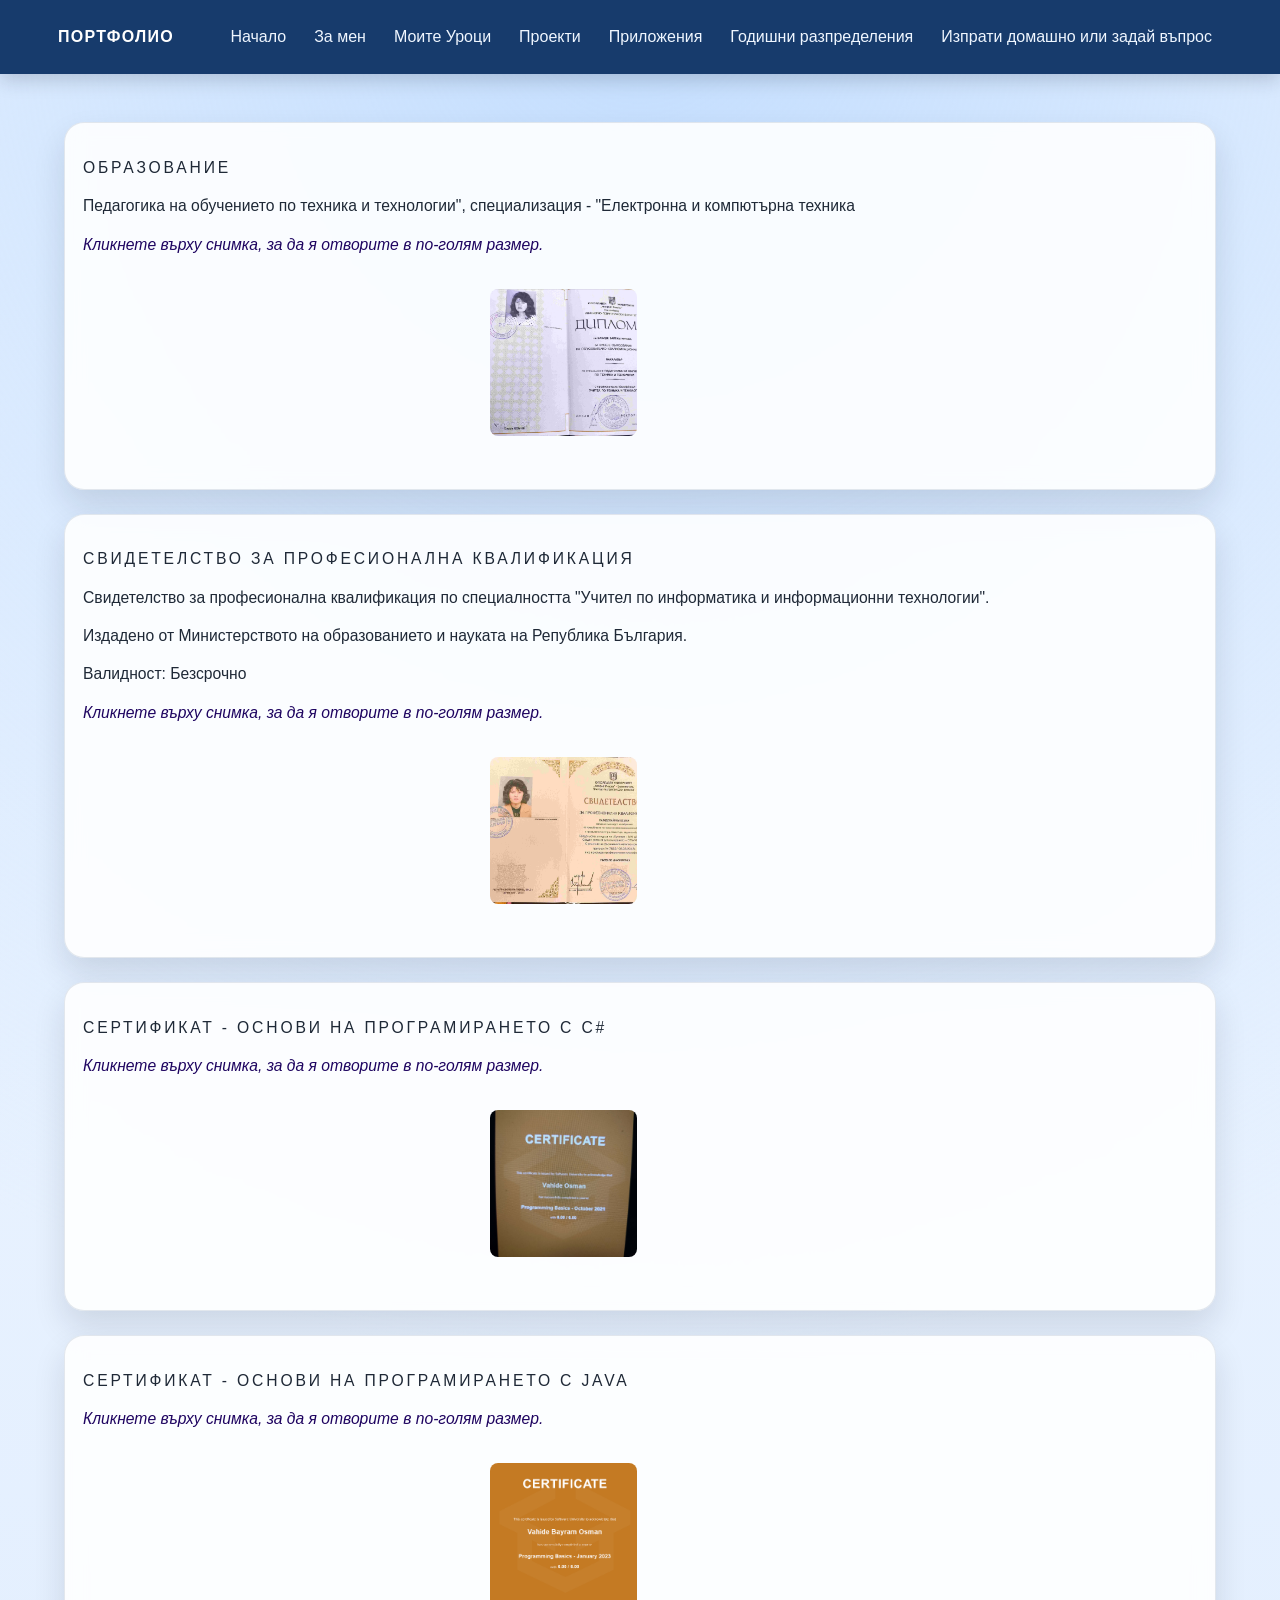
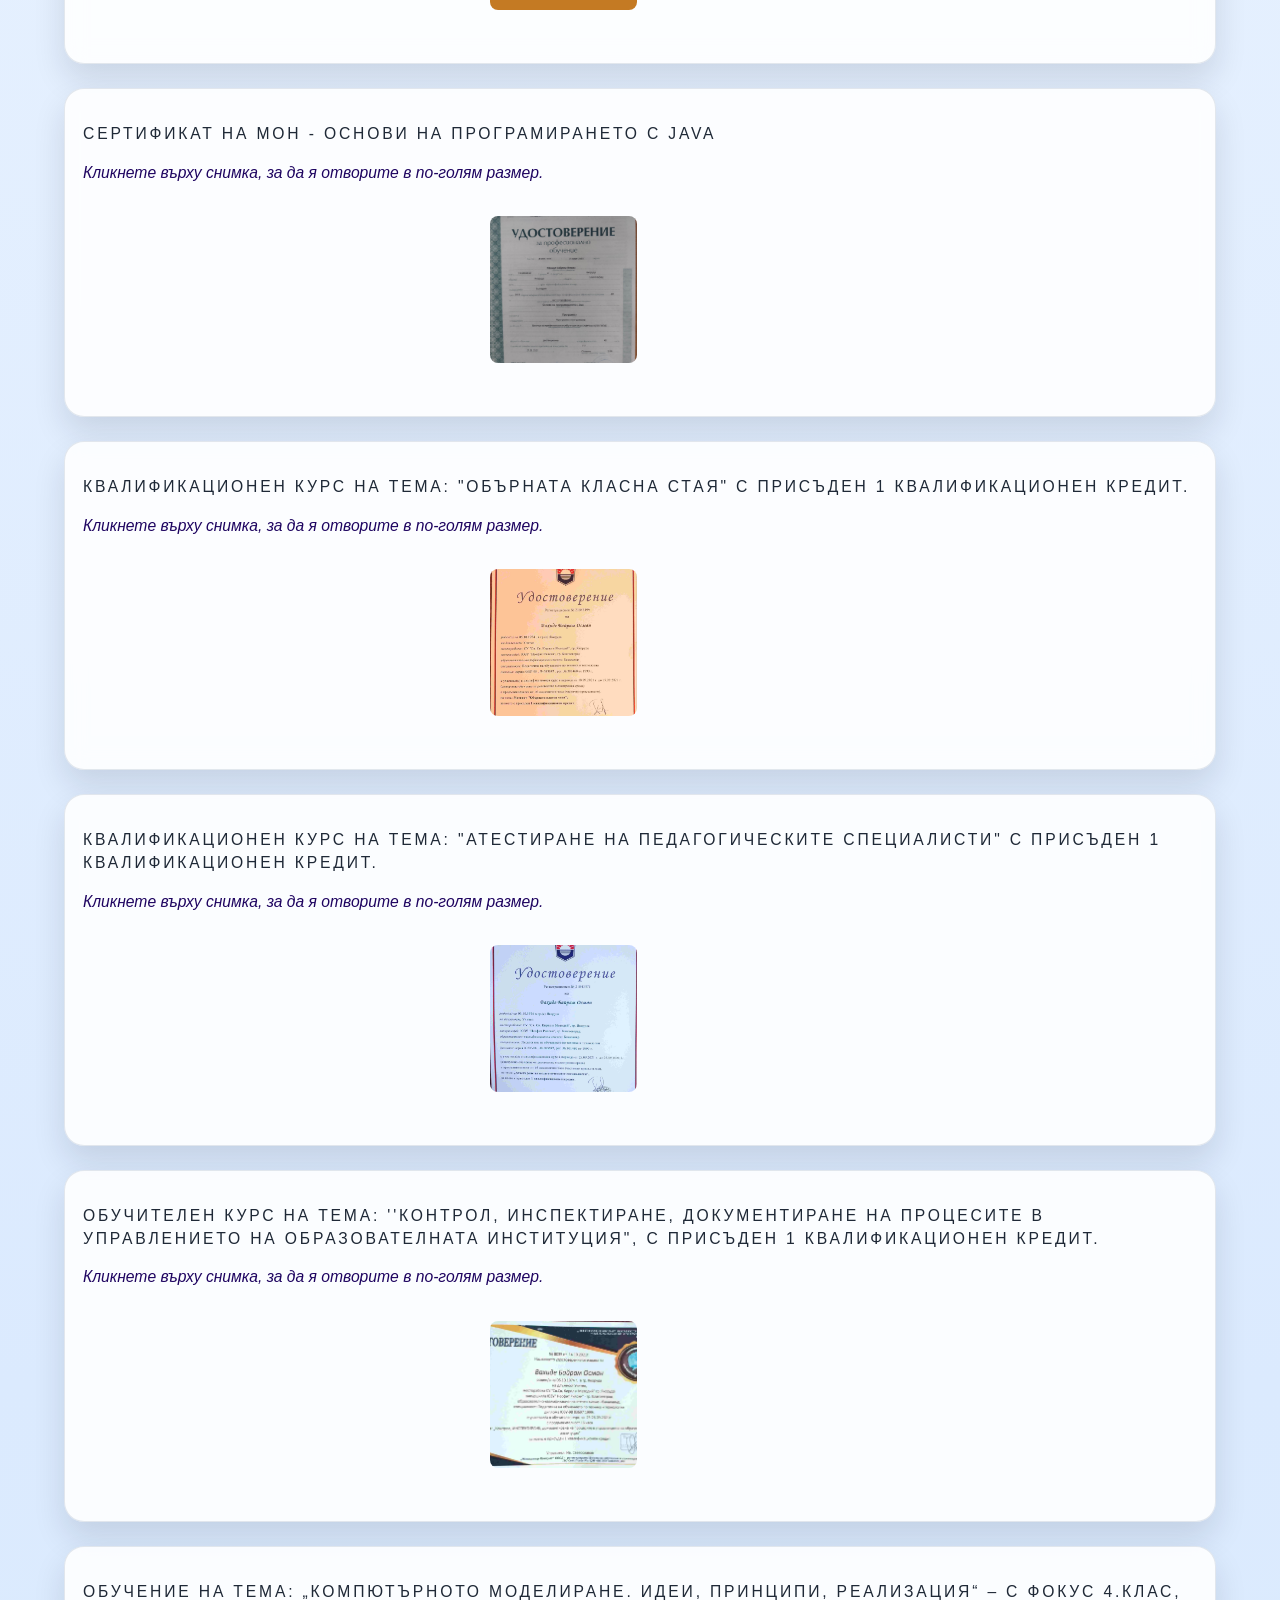
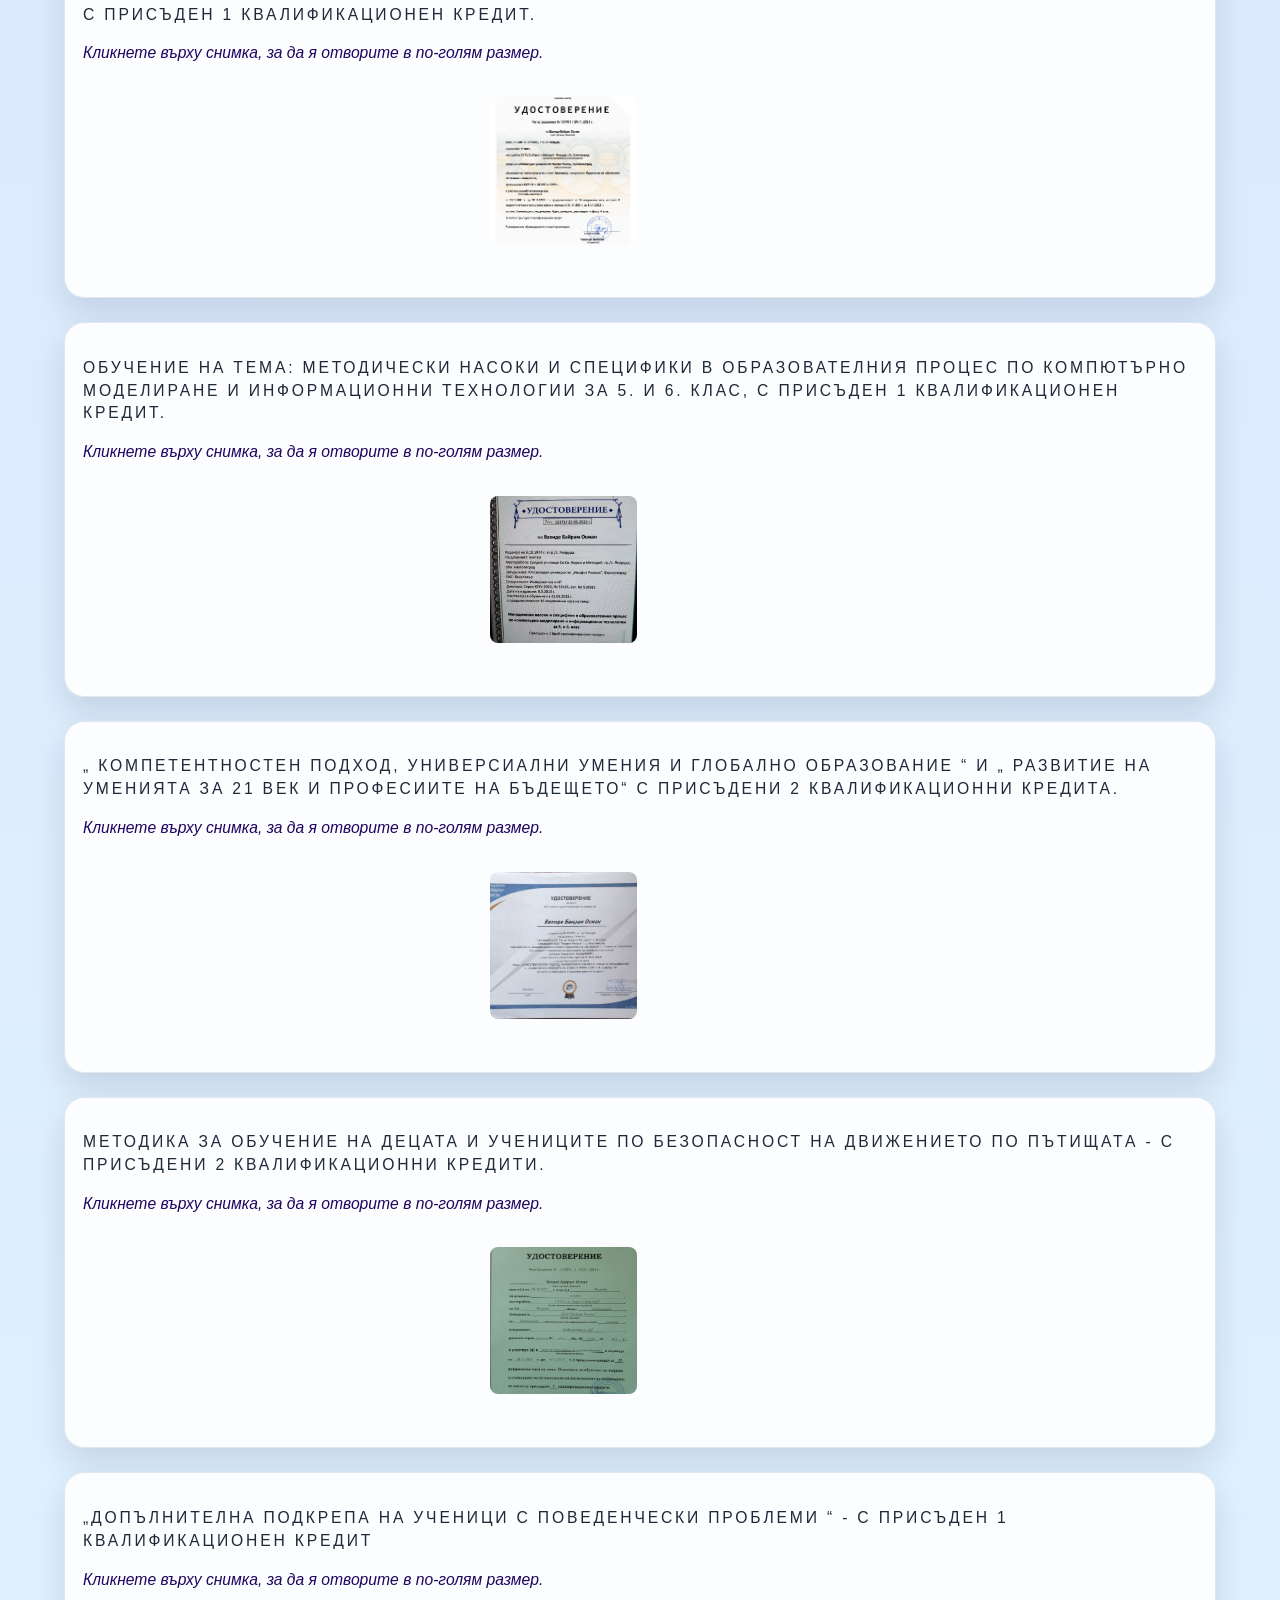
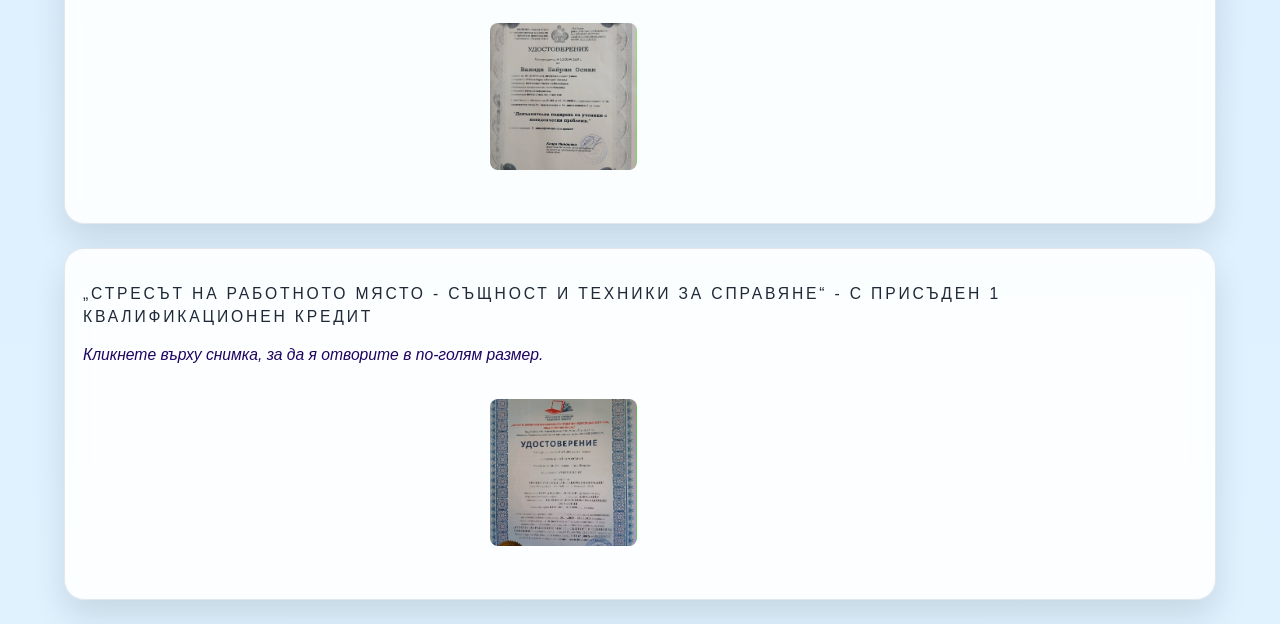
==== about.html @ 43880a48 "Commit all files" ====
<!DOCTYPE html>
<html lang="bg">
  <head>
    <meta charset="UTF-8" />
    <meta name="viewport" content="width=device-width, initial-scale=1.0" />
    <title>За мен</title>
    <link rel="stylesheet" href="styles.css" />
  </head>
  <body>
    <nav class="navbar">
      <div class="navbar-inner">
        <p class="brand">Портфолио</p>
        <ul class="nav-links">
          <li><a class="nav-link" href="index.html">Начало</a></li>
          <li><a class="nav-link" href="about.html">За мен</a></li>
          <li><a class="nav-link" href="lessons.html">Моите Уроци</a></li>
          <li><a class="nav-link" href="projects.html">Проекти</a></li>
          <li><a class="nav-link" href="apps.html">Приложения</a></li>
          <li><a class="nav-link" href="schedule.html">Годишни разпределения</a></li>
          <li><a class="nav-link" href="homework.html">Изпрати домашно или задай въпрос</a></li>
        </ul>
      </div>
    </nav>

    <main class="page-shell">

      <section class="card certificate-section">
        <div class="section-heading">
          <p class="eyebrow">Образование</p>
          <p>Педагогика на обучението по техника и технологии",
специализация - "Електронна и компютърна техника</p>
          <p style="margin-top: 1rem; color:rgb(30, 4, 96);font-style: italic;">Кликнете върху снимка, за да я отворите в по-голям размер.</p>
        </div>
        <div class="certificate-grid" style="max-width: 300px; margin: 2rem auto;">
          <button class="gallery-card" type="button" data-full="photos/diplomata1.jpg" aria-label="Отвори сертификат за професионална квалификация">
            <img src="photos/diplomata1.jpg" alt="Сертификат за професионална квалификация" />
            <span>Педагогика на обучението по техника и технологии"
специализация - "Електронна и компютърна техника</span>
          </button>
        </div>
        
      </section>

      <section class="card certificate-section">
        <div class="section-heading">
          <p class="eyebrow">Свидетелство за професионална квалификация</p>
          <p>Свидетелство за професионална квалификация по специалността "Учител по информатика и информационни технологии".</p>
          <p>Издадено от Министерството на образованието и науката на Република България.</p>
          <p>Валидност: Безсрочно</p>
          <p style="margin-top: 1rem; color:rgb(30, 4, 96);font-style: italic;">Кликнете върху снимка, за да я отворите в по-голям размер.</p>
        </div>

        <div class="certificate-grid" style="max-width: 300px; margin: 2rem auto;">
          <button class="gallery-card" type="button" data-full="photos/portfolio/portfolio/certificati/certificate of professional qualification.jpg" aria-label="Отвори сертификат за професионална квалификация">
            <img src="photos/portfolio/portfolio/certificati/certificate of professional qualification.jpg" alt="Сертификат за професионална квалификация" />
            <span>Професионална квалификация</span>
          </button>
        </div>
      </section>

      <section class="card certificate-section">
        <div class="section-heading">
          <p class="eyebrow">Сертификат - Основи на програмирането с C#</p>
          <p style="margin-top: 1rem; color:rgb(30, 4, 96);font-style: italic;">Кликнете върху снимка, за да я отворите в по-голям размер.</p>
        </div>

        <div class="certificate-grid" style="max-width: 300px; margin: 2rem auto;">
          <button class="gallery-card" type="button" data-full="photos/portfolio/portfolio/certificati/certificat11.jpg" aria-label="Отвори сертификат за професионална квалификация">
            <img src="photos/portfolio/portfolio/certificati/certificat11.jpg" alt="Сертификат за професионална квалификация" />
            <span>Основи на програмирането с C#</span>
          </button>
        </div>
      </section>
      <section class="card certificate-section">
        <div class="section-heading">
          <p class="eyebrow">Сертификат - Основи на програмирането с Java</p>
          <p style="margin-top: 1rem; color:rgb(30, 4, 96);font-style: italic;">Кликнете върху снимка, за да я отворите в по-голям размер.</p>
        </div>

        <div class="certificate-grid" style="max-width: 300px; margin: 2rem auto;">
          <button class="gallery-card" type="button" data-full="photos/portfolio/portfolio/certificati/certificate-Java.jpg" aria-label="Отвори сертификат">
            <img src="photos/portfolio/portfolio/certificati/certificate-Java.jpg" alt="Сертификат за основи на програмирането с Java" />
            <span>Сертификат - Основи на програмирането с Java</span>
          </button>
        </div>
      </section>
      <section class="card certificate-section">
        <div class="section-heading">
          <p class="eyebrow">Сертификат на МОН - Основи на програмирането с Java</p>
          <p style="margin-top: 1rem; color:rgb(30, 4, 96);font-style: italic;">Кликнете върху снимка, за да я отворите в по-голям размер.</p>
        </div>

        <div class="certificate-grid" style="max-width: 300px; margin: 2rem auto;">
          <button class="gallery-card" type="button" data-full="photos/portfolio/portfolio/certificati/certificate-mon.jpg" aria-label="Отвори сертификат на МОН">
            <img src="photos/portfolio/portfolio/certificati/certificate-mon.jpg" alt="Сертификат на МОН - Основи на програмирането с Java" />
            <span>Сертификат на МОН - Основи на програмирането с Java</span>
          </button>
        </div>
      </section>
      <section class="card certificate-section">
        <div class="section-heading">
          <p class="eyebrow">Квалификационен курс на тема: "Обърната класна стая" с присъден 1 квалификационен кредит.</p>
          <p style="margin-top: 1rem; color:rgb(30, 4, 96);font-style: italic;">Кликнете върху снимка, за да я отворите в по-голям размер.</p>
        </div>

        <div class="certificate-grid" style="max-width: 300px; margin: 2rem auto;">
          <button class="gallery-card" type="button" data-full="photos/portfolio/portfolio/certificati/certificate1.jpg" aria-label="Отвори сертификат">
            <img src="photos/portfolio/portfolio/certificati/certificate1.jpg" alt="Квалификационен курс - Обърната класна стая" />
            <span>Квалификационен курс на тема: "Обърната класна стая" с присъден 1 квалификационен кредит.</span>
          </button>
        </div>
      </section>
      <section class="card certificate-section">
        <div class="section-heading">
          <p class="eyebrow">Квалификационен курс на тема: "Атестиране на педагогическите специалисти" с присъден 1 квалификационен кредит.</p>
          <p style="margin-top: 1rem; color:rgb(30, 4, 96);font-style: italic;">Кликнете върху снимка, за да я отворите в по-голям размер.</p>
        </div>

        <div class="certificate-grid" style="max-width: 300px; margin: 2rem auto;">
          <button class="gallery-card" type="button" data-full="photos/portfolio/portfolio/certificati/certificate2.jpg" aria-label="Отвори сертификат">
            <img src="photos/portfolio/portfolio/certificati/certificate2.jpg" alt="Квалификационен курс - Атестиране на педагогическите специалисти" />
            <span>Квалификационен курс на тема: "Атестиране на педагогическите специалисти" с присъден 1 квалификационен кредит.</span>
          </button>
        </div>
      </section>
      <section class="card certificate-section">
        <div class="section-heading">
          <p class="eyebrow">Обучителен курс на тема: ''Контрол, Инспектиране, документиране на процесите в управлението на образователната институция", с присъден 1 квалификационен кредит.</p>
          <p style="margin-top: 1rem; color:rgb(30, 4, 96);font-style: italic;">Кликнете върху снимка, за да я отворите в по-голям размер.</p>
        </div>

        <div class="certificate-grid" style="max-width: 300px; margin: 2rem auto;">
          <button class="gallery-card" type="button" data-full="photos/portfolio/portfolio/certificati/certificate3.jpg" aria-label="Отвори сертификат">
            <img src="photos/portfolio/portfolio/certificati/certificate3.jpg" alt="Обучителен курс - Контрол, Инспектиране, документиране на процесите в управлението на образovателната институция" />
            <span>Обучителен курс на тема: "Контрол, Инспектиране, документиране на процесите в управлението на образователната институция" с присъден 1 квалификационен кредит.</span>
          </button>
        </div>
      </section>
      <section class="card certificate-section">
        <div class="section-heading">
          <p class="eyebrow">Обучение на тема: „Компютърното моделиране. Идеи, принципи, реализация“ – с фокус 4.клас, с присъден 1 квалификационен кредит.</p>
          <p style="margin-top: 1rem; color:rgb(30, 4, 96);font-style: italic;">Кликнете върху снимка, за да я отворите в по-голям размер.</p>
        </div>

        <div class="certificate-grid" style="max-width: 300px; margin: 2rem auto;">
          <button class="gallery-card" type="button" data-full="photos/portfolio/portfolio/certificati/certificate4.jpg" aria-label="Отвори сертификат">
            <img src="photos/portfolio/portfolio/certificati/certificate4.jpg" alt="Обучение - Компютърното моделиране. Идеи, принципи, реализация" />
            <span>Обучение на тема: „Компютърното моделиране. Идеи, принципи, реализация“ – с фокус 4.клас, с присъден 1 квалификационен кредит.</span>
          </button>
        </div>
      </section>
      <section class="card certificate-section">
        <div class="section-heading">
          <p class="eyebrow">Обучение на тема: Методически насоки и специфики в образователния процес по компютърно моделиране и информационни технологии за 5. и 6. клас, с присъден 1 квалификационен кредит.</p>
          <p style="margin-top: 1rem; color:rgb(30, 4, 96);font-style: italic;">Кликнете върху снимка, за да я отворите в по-голям размер.</p>
        </div>

        <div class="certificate-grid" style="max-width: 300px; margin: 2rem auto;">
          <button class="gallery-card" type="button" data-full="photos/portfolio/portfolio/certificati/certificat12.jpg" aria-label="Отвори сертификат">
            <img src="photos/portfolio/portfolio/certificati/certificat12.jpg" alt="Обучение - Методически насоки и специфики в образователния процес по компютърно моделиране и информационни технологии" />
            <span>Обучение на тема: "Методически насоки и специфики в образoвателния процес по компютърно моделиране и информационни технологии за 5. и 6. клас", с присъден 1 квалификационен кредит.</span>
          </button>
        </div>
      </section>
      <section class="card certificate-section">
        <div class="section-heading">
          <p class="eyebrow">„ Компетентностен подход, универсиални умения и глобално
образование “ и „ Развитие на уменията за 21 век и професиите на бъдещето“
с присъдени 2 квалификационни кредита.</p>
          <p style="margin-top: 1rem; color:rgb(30, 4, 96);font-style: italic;">Кликнете върху снимка, за да я отворите в по-голям размер.</p>
        </div>

        <div class="certificate-grid" style="max-width: 300px; margin: 2rem auto;">
          <button class="gallery-card" type="button" data-full="photos/portfolio/portfolio/certificati/certificate6.jpg" aria-label="Отвори сертификат">
            <img src="photos/portfolio/portfolio/certificati/certificate6.jpg" alt="Обучение - Компетентностен подход, универсиални умения и глобално образование" />
            <span>Обучение на тема: "Компетентностен подход, универсиални умения и глобално образование" и "Развитие на уменията за 21 век и професиите на бъдещето" с присъден 2 квалификационни кредита.</span>
          </button>
        </div>
      </section>
      <section class="card certificate-section">
        <div class="section-heading">
          <p class="eyebrow">Методика за обучение на децата и учениците по безопасност на движението по пътищата - с присъдени 2 квалификационни кредити.</p>
          <p style="margin-top: 1rem; color:rgb(30, 4, 96);font-style: italic;">Кликнете върху снимка, за да я отворите в по-голям размер.</p>
        </div>

        <div class="certificate-grid" style="max-width: 300px; margin: 2rem auto;">
          <button class="gallery-card" type="button" data-full="photos/portfolio/portfolio/certificati/certificate9.jpg" aria-label="Отвори сертификат">
            <img src="photos/portfolio/portfolio/certificati/certificate9.jpg" alt="Обучение - Методика за обучение на децата и учениците по безопасност на движението по пътищата" />
            <span>Обучение на тема: "Методика за обучение на децата и учениците по безопасност на движението по пътищата" - с присъдени 2 квалификационни кредити.</span>
          </button>
        </div>
      </section>
      <section class="card certificate-section">
        <div class="section-heading">
          <p class="eyebrow">„Допълнителна подкрепа на ученици с поведенчески проблеми “ - с присъден 1 квалификационен кредит</p>
          <p style="margin-top: 1rem; color:rgb(30, 4, 96);font-style: italic;">Кликнете върху снимка, за да я отворите в по-голям размер.</p>
        </div>

        <div class="certificate-grid" style="max-width: 300px; margin: 2rem auto;">
          <button class="gallery-card" type="button" data-full="photos/portfolio/portfolio/certificati/certificate7.jpg" aria-label="Отвори сертификат">
            <img src="photos/portfolio/portfolio/certificati/certificate7.jpg" alt="Обучение - Допълнителна подкрепа на ученици с поведенчески проблеми" />
            <span>Обучение на тема: "Допълнителна подкрепа на ученици с поведенчески проблеми" - с присъден 1 квалификационен кредит.</span>
          </button>
        </div>
      </section>
      <section class="card certificate-section">
        <div class="section-heading">
          <p class="eyebrow">„Стресът на работното място - същност и техники за справяне“ - с присъден 1 квалификационен кредит</p>
          <p style="margin-top: 1rem; color:rgb(30, 4, 96);font-style: italic;">Кликнете върху снимка, за да я отворите в по-голям размер.</p>
        </div>

        <div class="certificate-grid" style="max-width: 300px; margin: 2rem auto;">
          <button class="gallery-card" type="button" data-full="photos/portfolio/portfolio/certificati/certificate8.jpg" aria-label="Отвори сертификат">
            <img src="photos/portfolio/portfolio/certificati/certificate8.jpg" alt="Обучение - Стресът на работното място - същност и техники за справяне" />
            <span>Обучение на тема: "Стресът на работното място - същност и техники за справяне" - с присъден 1 квалификационен кредит.</span>
          </button>
        </div>
      </section>

      <div class="lightbox" id="lightbox" aria-hidden="true">
        <button class="lightbox-close" id="lightboxClose" type="button" aria-label="Затвори">×</button>
        <img id="lightboxImage" src="/photos/portfolio/portfolio/certificati/certificate-C#.png" alt="Голяма снимка" />
      </div>
    </main>

    <script>
      const lightbox = document.getElementById('lightbox');
      const lightboxImage = document.getElementById('lightboxImage');
      const closeBtn = document.getElementById('lightboxClose');

      document.querySelectorAll('.gallery-card').forEach((card) => {
        card.addEventListener('click', () => {
          lightboxImage.src = card.dataset.full;
          lightbox.classList.add('open');
          lightbox.setAttribute('aria-hidden', 'false');
          document.body.classList.add('modal-open');
        });
      });

      function closeLightbox() {
        lightbox.classList.remove('open');
        lightbox.setAttribute('aria-hidden', 'true');
        document.body.classList.remove('modal-open');
      }

      closeBtn.addEventListener('click', closeLightbox);
      lightbox.addEventListener('click', (event) => {
        if (event.target === lightbox) closeLightbox();
      });
      document.addEventListener('keydown', (event) => {
        if (event.key === 'Escape') closeLightbox();
      });
    </script>
  </body>
</html>
---- styles.css ----
:root {
  color-scheme: light;
  font-family: Arial, Helvetica, sans-serif;
  background: #edf6ff;
  color: #10243f;
}

* { box-sizing: border-box; }

body {
  margin: 0;
  min-height: 100vh;
  background:
    radial-gradient(circle at top, rgba(191, 219, 254, 0.9), transparent 25%),
    linear-gradient(180deg, #eff6ff 0%, #dbeafe 55%, #e0f2fe 100%);
  color: #10243f;
}

.page-shell {
  max-width: 1200px;
  margin: 0 auto;
  padding: 24px;
}

.navbar {
  background: #173b6c;
  box-shadow: 0 6px 18px rgba(15, 23, 42, 0.18);
}

.navbar-inner {
  max-width: 1200px;
  margin: 0 auto;
  padding: 12px 18px;
  display: flex;
  flex-wrap: wrap;
  align-items: center;
  justify-content: space-between;
  gap: 12px;
}

.brand {
  color: #fff;
  text-decoration: none;
  font-weight: 700;
  letter-spacing: 0.08em;
  text-transform: uppercase;
}

.nav-links {
  display: flex;
  flex-wrap: wrap;
  gap: 8px;
  list-style: none;
  margin: 0;
  padding: 0;
}

.nav-link {
  color: #eff6ff;
  text-decoration: none;
  padding: 8px 10px;
  border-radius: 8px;
  transition: background 0.2s ease;
}

.nav-link:hover,
.nav-link.active {
  background: rgba(191, 219, 254, 0.16);
}

.hero,
.card,
.panel {
  background: rgba(255, 255, 255, 0.88);
  border: 1px solid rgba(148, 163, 184, 0.25);
  border-radius: 20px;
  box-shadow: 0 16px 32px rgba(15, 23, 42, 0.12);
  backdrop-filter: blur(10px);
}

.hero {
  display: grid;
  grid-template-columns: 1.1fr 0.9fr;
  gap: 24px;
  padding: 28px;
  align-items: center;
}

.eyebrow {
  text-transform: uppercase;
  letter-spacing: 0.18em;
  font-size: 0.82rem;
  color: #2563eb;
}

h1, h2, h3 {
  color: #10243f;
}

h1 {
  font-size: clamp(1.6rem, 4vw, 2.5rem);
  margin: 8px 0 10px;
  line-height: 1.05;
  letter-spacing: -0.02em;
  font-family: "Segoe UI", "Trebuchet MS", Georgia, serif;
  color: #173b6c;
  text-align: center;
}

.hero-copy {
  max-width: 640px;
  margin: 0 auto;
  text-align: center;
  color: #173b6c;
}

.hero-copy .eyebrow,
.hero-copy .lead {
  color: #173b6c;
}

.accent-script {
  font-family: "Palatino Linotype", "Book Antiqua", Georgia, serif;
  color: #1e3a8a;
  font-weight: 700;
  font-size: 1.08em;
}

.lead,
.card p,
.panel p {
  color: #1f2937;
  line-height: 1.45;
  font-size: 0.98rem;
}

.pill-row {
  display: flex;
  flex-wrap: wrap;
  gap: 10px;
  margin-top: 18px;
}

.pill {
  padding: 8px 12px;
  border-radius: 999px;
  background: #dbeafe;
  border: 1px solid #bfdbfe;
  color: #1e3a8a;
  font-size: 0.95rem;
}

.grid {
  display: grid;
  grid-template-columns: repeat(3, 1fr);
  gap: 18px;
  margin-top: 18px;
}

.intro-grid {
  display: flex;
  flex-wrap: wrap;
  gap: 18px;
  margin-top: 24px;
}

.profile-card,
.school-card {
  display: flex;
  flex-direction: column;
  gap: 16px;
  align-items: center;
  flex: 1 1 320px;
}

.profile-top {
  display: flex;
  align-items: center;
  gap: 16px;
  width: 100%;
  justify-content: center;
}

.teacher-meta {
  text-align: left;
}

.avatar-box {
  width: 180px;
  height: 180px;
  border-radius: 24px;
  overflow: hidden;
  border: 3px solid #bfdbfe;
  box-shadow: 0 10px 18px rgba(37, 99, 235, 0.18);
}

.avatar-photo {
  width: 100%;
  height: 100%;
  object-fit: cover;
  display: block;
}

.school-photo {
  height: 300px;
  padding-bottom: 30px;
  border-radius: 18px;
}

.teacher-name {
  color: #173b6c;
  font-size: clamp(1.7rem, 5vw, 2.4rem);
  line-height: 1.05;
  margin: 6px 0 8px;
  font-family: "Palatino Linotype", "Book Antiqua", Georgia, serif;
}

.teacher-info,
.school-text {
  color: #173b6c;
  font-size: 1rem;
  line-height: 1.5;
  font-family: "Segoe UI", Tahoma, Geneva, Verdana, sans-serif;
}

.quote-panel {
  text-align: center;
  color: #173b6c;
  font-style: italic;
  font-family: "Segoe Script", "Brush Script MT", cursive;
}

.quote-panel h2 {
  font-size: 1rem;
  margin-bottom: 6px;
}

.quote-panel p {
  color: #173b6c;
}

.card {
  padding: 18px;
}

.form-card {
  max-width: 820px;
  margin: 24px auto 0;
}

.homework-form {
  display: grid;
  gap: 14px;
}

.homework-form label {
  display: grid;
  gap: 6px;
  color: #173b6c;
  font-weight: 600;
}

.homework-form input,
.homework-form textarea {
  padding: 10px 12px;
  border: 1px solid #bfdbfe;
  border-radius: 10px;
  background: #f8fbff;
  color: #10243f;
  font: inherit;
}

.submit-btn {
  justify-self: start;
  border: none;
  border-radius: 10px;
  padding: 10px 16px;
  background: #173b6c;
  color: #fff;
  font-weight: 700;
  cursor: pointer;
}

.submit-btn:hover {
  background: #0f2a4d;
}

.content-grid {
  display: grid;
  grid-template-columns: repeat(2, 1fr);
  gap: 18px;
  margin-top: 24px;
}

.photo-card {
  display: flex;
  flex-direction: column;
  gap: 12px;
}

.photo-card-image {
  width: 100%;
  height: 180px;
  object-fit: cover;
  border-radius: 14px;
}

.certificate-section {
  margin-top: 24px;
}

.section-heading {
  margin-bottom: 16px;
}

.certificate-grid {
  display: grid;
  grid-template-columns: repeat(auto-fill, minmax(100px, 1fr));
  gap: 6px;
}

.gallery-card {
  position: relative;
  padding: 0;
  border: none;
  border-radius: 8px;
  background: transparent;
  box-shadow: none;
  text-align: left;
  cursor: pointer;
  transition: transform 0.15s ease, opacity 0.15s ease;
  aspect-ratio: 1;
}

.gallery-card:hover {
  transform: scale(1.05);
  box-shadow: 0 4px 12px rgba(17, 24, 39, 0.15);
}

.gallery-card img {
  width: 100%;
  height: 100%;
  object-fit: cover;
  border-radius: 8px;
}

.gallery-card span {
  position: absolute;
  inset: 0;
  display: flex;
  align-items: flex-end;
  padding: 8px;
  color: #fff;
  font-weight: 600;
  font-size: 0.75rem;
  background: linear-gradient(transparent, rgba(0, 0, 0, 0.4));
  border-radius: 8px;
  opacity: 0;
  transition: opacity 0.2s ease;
}

.gallery-card:hover span {
  opacity: 1;
}

.lightbox {
  position: fixed;
  inset: 0;
  display: none;
  align-items: center;
  justify-content: center;
  background: rgba(7, 18, 33, 0.82);
  z-index: 1000;
  padding: 20px;
}

.lightbox.open {
  display: flex;
}

.lightbox img {
  max-width: 100%;
  max-height: 90vh;
  border-radius: 18px;
  box-shadow: 0 18px 40px rgba(0, 0, 0, 0.35);
}

.lightbox-close {
  position: absolute;
  top: 18px;
  right: 18px;
  border: none;
  background: rgba(255, 255, 255, 0.9);
  color: #10243f;
  width: 42px;
  height: 42px;
  border-radius: 50%;
  cursor: pointer;
  font-size: 1.3rem;
}

body.modal-open {
  overflow: hidden;
}

@media (max-width: 2560px) {
  .content-grid { grid-template-columns: 1fr; }
}

@media (max-width: 2560px) {
  .hero {
    grid-template-columns: 1fr;
    text-align: center;
  }

  .hero-copy {
    max-width: 100%;
    margin: 0 auto;
    text-align: center;
  }

  .profile-top {
    flex-direction: column;
    text-align: center;
  }

  .teacher-meta {
    text-align: center;
  }

  .grid { grid-template-columns: 1fr; }
}

.class-section {
  margin-top: 24px;
}

.class-section h2 {
  color: #173b6c;
  margin-bottom: 18px;
  font-size: 1.3rem;
  font-weight: 700;
}

.documents-grid {
  display: grid;
  grid-template-columns: repeat(auto-fill, minmax(150px, 1fr));
  gap: 12px;
}

.doc-card {
  display: flex;
  flex-direction: column;
  align-items: center;
  justify-content: center;
  gap: 8px;
  padding: 16px;
  border: 2px solid #d8e6ff;
  border-radius: 12px;
  background: #f8fbff;
  text-decoration: none;
  color: #173b6c;
  text-align: center;
  cursor: pointer;
  transition: all 0.2s ease;
}

.doc-card:hover {
  border-color: #173b6c;
  background: #eef5ff;
  box-shadow: 0 6px 16px rgba(23, 59, 108, 0.12);
  transform: translateY(-2px);
}

.doc-icon {
  font-size: 2.2rem;
}

.doc-name {
  color: #173b6c;
  font-weight: 600;
  font-size: 0.88rem;
  line-height: 1.3;
  word-break: break-word;
}

.doc-card:active {
  transform: scale(0.98);
}

/* Apps cards */
.apps-section {
  margin-top: 24px;
}

.apps-grid {
  display: grid;
  grid-template-columns: repeat(auto-fit, minmax(240px, 1fr));
  gap: 16px;
  margin-top: 12px;
}

.app-card {
  display: flex;
  gap: 12px;
  align-items: flex-start;
  padding: 14px;
  border-radius: 14px;
  background: linear-gradient(180deg, #ffffff, #f6fbff);
  border: 1px solid rgba(23,59,108,0.06);
  text-decoration: none;
  color: inherit;
  transition: transform 0.14s ease, box-shadow 0.14s ease;
}

.app-card:hover {
  transform: translateY(-4px);
  box-shadow: 0 10px 30px rgba(17,24,39,0.08);
}

.app-logo {
  width: 64px;
  height: 64px;
  border-radius: 12px;
  display: grid;
  place-items: center;
  font-size: 1.6rem;
  background: #eef6ff;
  color: #173b6c;
}

.app-body h3 {
  margin: 0 0 6px 0;
  color: #173b6c;
}

.app-body p { margin: 0 0 6px 0; color: #475569; }

.app-note { font-size: 0.9rem; color: #6b7280; }

.teacher-panel {
  margin-top: 24px;
  padding: 18px;
}

.teacher-bar {
  display: flex;
  flex-wrap: wrap;
  gap: 16px;
  align-items: center;
  justify-content: space-between;
}

.teacher-actions {
  display: flex;
  flex-wrap: wrap;
  gap: 12px;
  align-items: center;
  margin-top: 14px;
}

.status-text {
  color: #173b6c;
  font-weight: 600;
}

.action-btn {
  border: none;
  border-radius: 10px;
  padding: 10px 16px;
  background: #173b6c;
  color: #fff;
  cursor: pointer;
  font-weight: 700;
}

.secondary-btn {
  background: #4f7aaf;
}

.danger-btn {
  background: #c0392b;
}

.primary-btn {
  background: #1d4ed8;
}

.action-btn:hover {
  opacity: 0.95;
}

.hidden {
  display: none !important;
}

.modal {
  position: fixed;
  inset: 0;
  display: none;
  align-items: center;
  justify-content: center;
  padding: 20px;
  background: rgba(7, 18, 33, 0.72);
  z-index: 10000;
}

.modal.open {
  display: flex;
}

.modal-content {
  width: 100%;
  max-width: 460px;
  padding: 24px;
  border-radius: 22px;
  background: #fff;
  box-shadow: 0 18px 40px rgba(0, 0, 0, 0.12);
  position: relative;
}

.close-modal {
  position: absolute;
  top: 16px;
  right: 16px;
  border: none;
  background: #f4f6fb;
  width: 38px;
  height: 38px;
  border-radius: 50%;
  color: #173b6c;
  font-size: 1.2rem;
  cursor: pointer;
}

.modal-content label {
  display: grid;
  gap: 6px;
  margin-bottom: 14px;
  color: #173b6c;
}

.modal-content input[type="text"],
.modal-content input[type="password"],
.modal-content input[type="file"] {
  width: 100%;
  padding: 10px 12px;
  border: 1px solid #bfdbfe;
  border-radius: 10px;
  background: #f8fbff;
  color: #10243f;
  font: inherit;
}

.modal-footer {
  display: flex;
  justify-content: flex-end;
  gap: 10px;
  margin-top: 12px;
}

.note-text,
.help-text,
.error-text {
  color: #374151;
  font-size: 0.95rem;
  margin-top: 8px;
}

.error-text {
  color: #c0392b;
}

.doc-link {
  color: #173b6c;
  font-weight: 700;
  text-decoration: none;
}

.doc-class {
  margin: 0;
  color: #475569;
  font-size: 0.95rem;
}

/* Projects cards */
.projects-section {
  margin-top: 24px;
}

.projects-grid {
  display: grid;
  grid-template-columns: repeat(auto-fit, minmax(280px, 1fr));
  gap: 18px;
  margin-top: 16px;
}

.project-card {
  display: flex;
  flex-direction: column;
  gap: 12px;
  padding: 20px;
  border-radius: 16px;
  background: linear-gradient(135deg, #ffffff 0%, #f8fbff 100%);
  border: 1px solid rgba(23,59,108,0.08);
  box-shadow: 0 8px 20px rgba(23,59,108,0.06);
  text-decoration: none;
  color: inherit;
  transition: transform 0.2s ease, box-shadow 0.2s ease, border-color 0.2s ease;
}

.project-card:hover {
  transform: translateY(-6px);
  box-shadow: 0 16px 40px rgba(23,59,108,0.12);
  border-color: rgba(23,59,108,0.15);
}

.project-header {
  display: flex;
  gap: 12px;
  align-items: flex-start;
}

.project-icon {
  width: 54px;
  height: 54px;
  border-radius: 12px;
  display: grid;
  place-items: center;
  font-size: 1.8rem;
  background: linear-gradient(135deg, #dbeafe 0%, #eef6ff 100%);
  color: #173b6c;
  flex-shrink: 0;
}

.project-header h3 {
  margin: 0;
  color: #173b6c;
  font-size: 1.15rem;
  line-height: 1.3;
}

.project-body {
  display: flex;
  flex-direction: column;
  gap: 10px;
}

.project-body p {
  margin: 0;
  color: #1f2937;
  font-size: 0.95rem;
  line-height: 1.5;
}

.project-tech {
  display: flex;
  flex-wrap: wrap;
  gap: 6px;
  margin: 6px 0;
}

.tech-tag {
  display: inline-block;
  padding: 4px 10px;
  border-radius: 6px;
  background: #dbeafe;
  border: 1px solid #bfdbfe;
  color: #173b6c;
  font-size: 0.85rem;
  font-weight: 600;
}

.project-link {
  display: inline-block;
  padding: 10px 14px;
  border-radius: 8px;
  background: #173b6c;
  color: #fff;
  text-decoration: none;
  font-weight: 600;
  font-size: 0.95rem;
  transition: background 0.2s ease;
  align-self: flex-start;
  margin-top: 6px;
}

.project-link:hover {
  background: #0f2a4d;
}
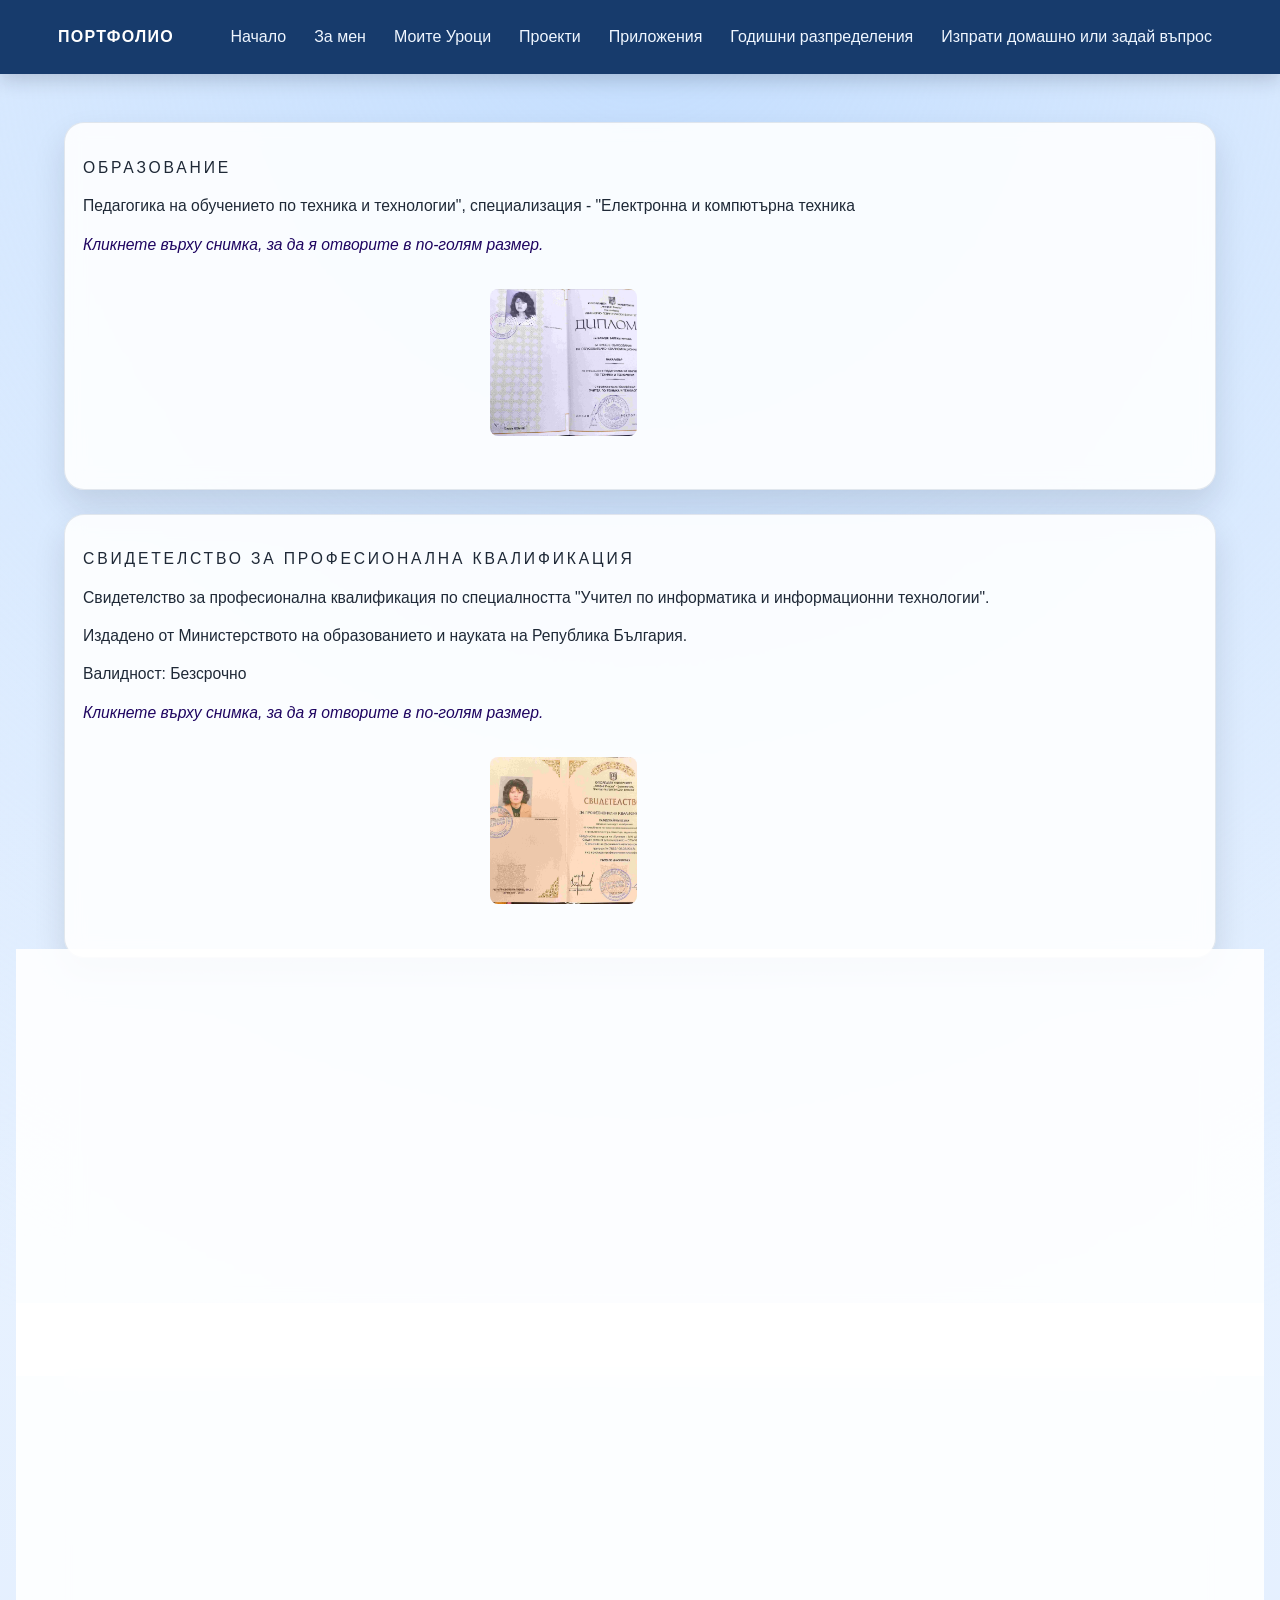
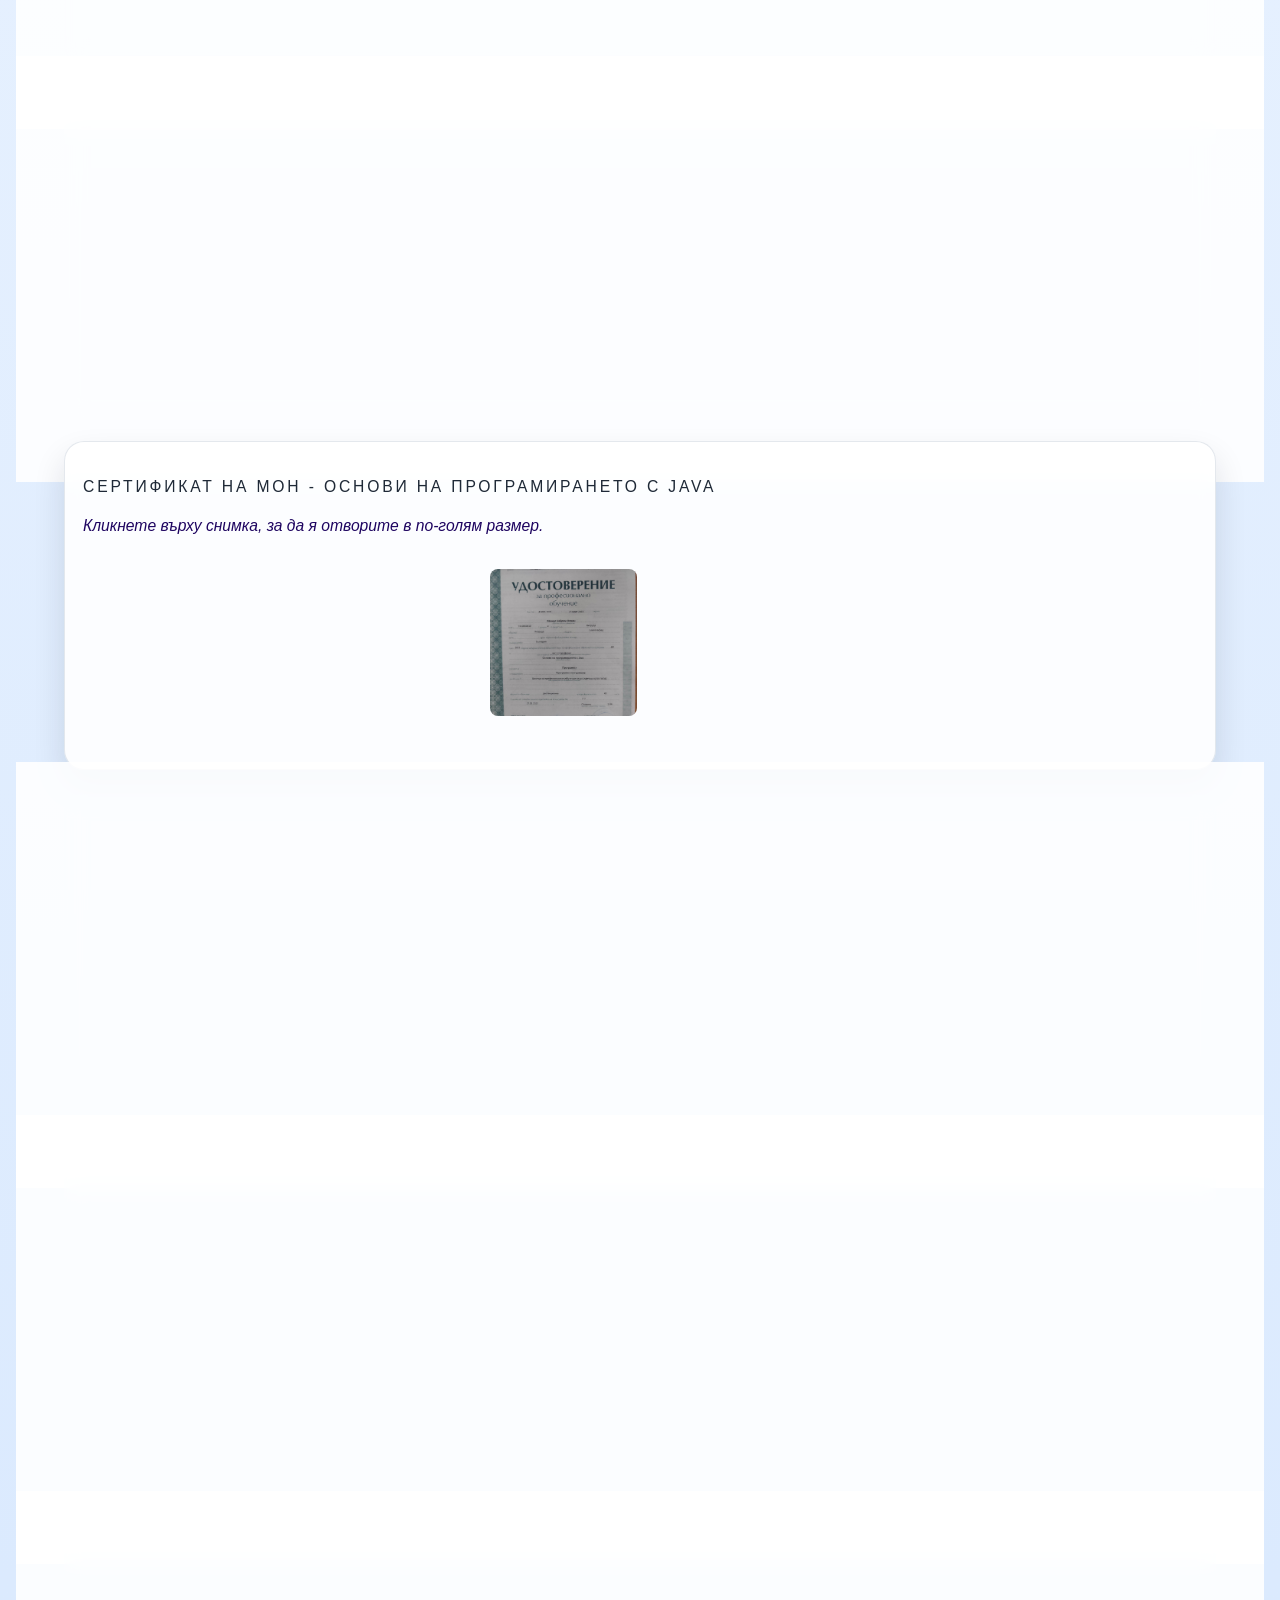
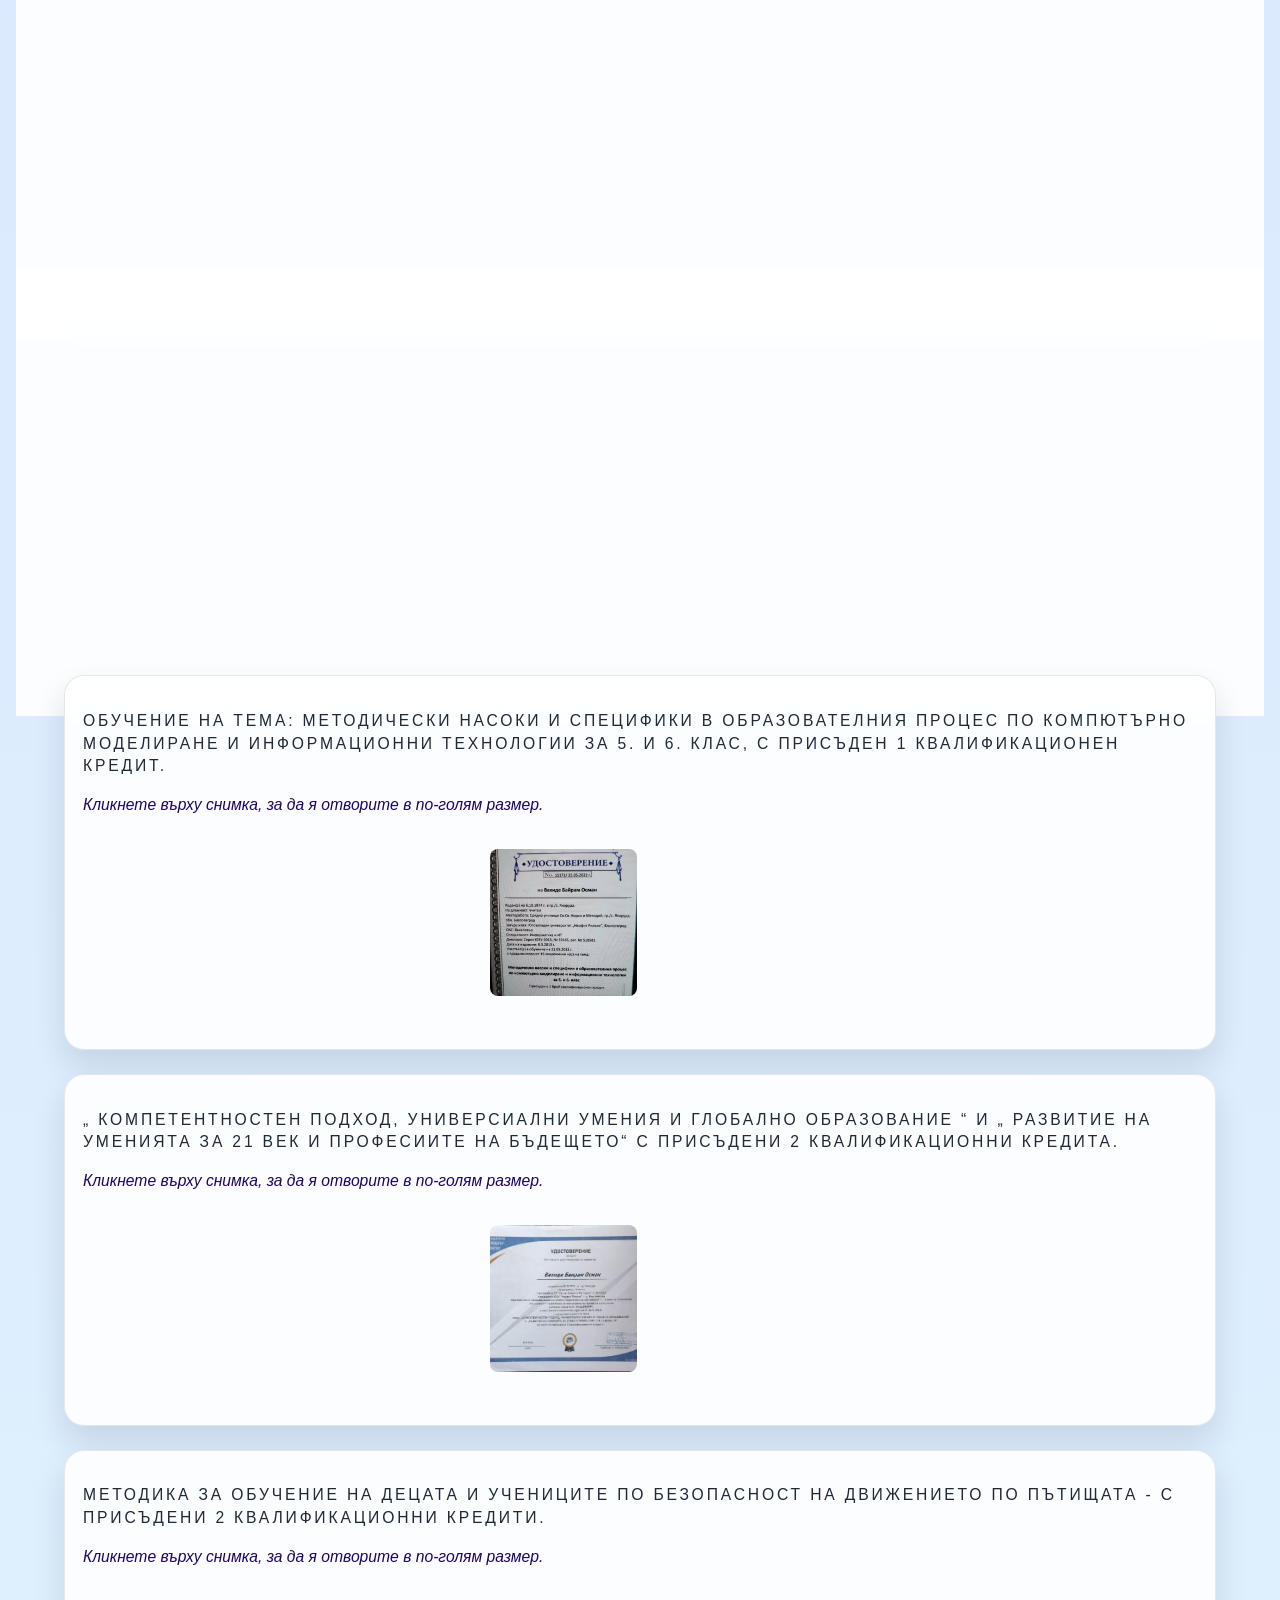
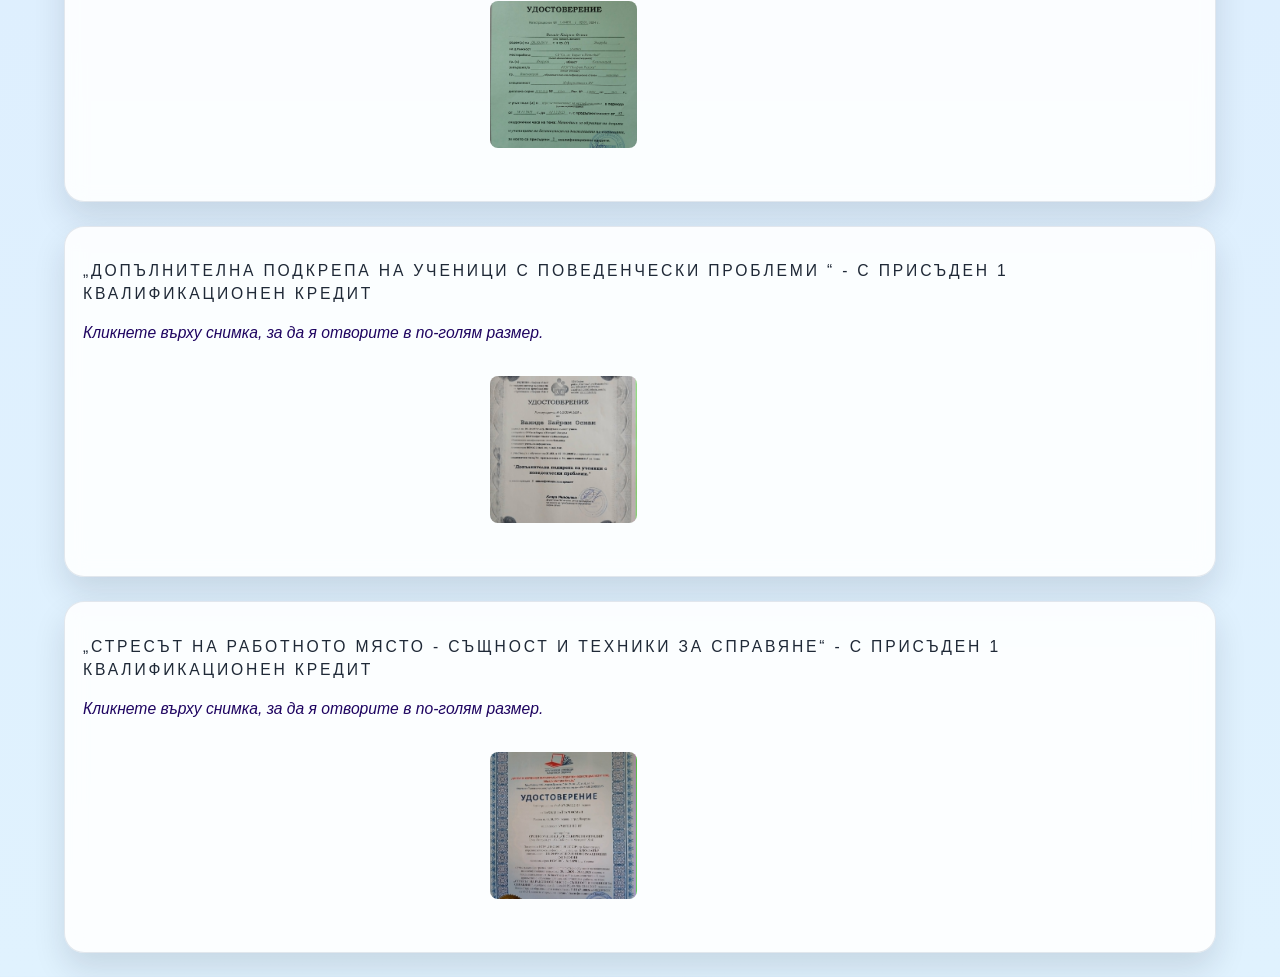
==== commit 8675eff6: "Changes" ====
--- a/about.html
+++ b/about.html
@@ -57,6 +57,18 @@
           </button>
         </div>
       </section>
+      <section class="card certificate-section">
+        <div class="section-heading">
+          <p class="eyebrow">Свидетелство за придобиване на пета професионалноквалификационна степен</p>
+          <p style="margin-top: 1rem; color:rgb(30, 4, 96);font-style: italic;">Кликнете върху снимка, за да я отворите в по-голям размер.</p>
+        </div>
+        <div class="certificate-grid" style="max-width: 300px; margin: 2rem auto;">
+          <button class="gallery-card" type="button" data-full="photos/portfolio/portfolio/certificati/peto-pks.jpg" aria-label="Отвори сертификат за професионална квалификация">
+            <img src="photos/portfolio/portfolio/certificati/peto-pks.jpg" alt="Сертификат за професионална квалификация" />
+            <span>Професионална квалификация</span>
+          </button>
+        </div>
+      </section>
 
       <section class="card certificate-section">
         <div class="section-heading">
@@ -219,7 +231,7 @@
 
       <div class="lightbox" id="lightbox" aria-hidden="true">
         <button class="lightbox-close" id="lightboxClose" type="button" aria-label="Затвори">×</button>
-        <img id="lightboxImage" src="/photos/portfolio/portfolio/certificati/certificate-C#.png" alt="Голяма снимка" />
+        <img id="lightboxImage" src="/photos/portfolio/portfolio/certificati/certificat11.jpg" alt="Голяма снимка" />
       </div>
     </main>
 
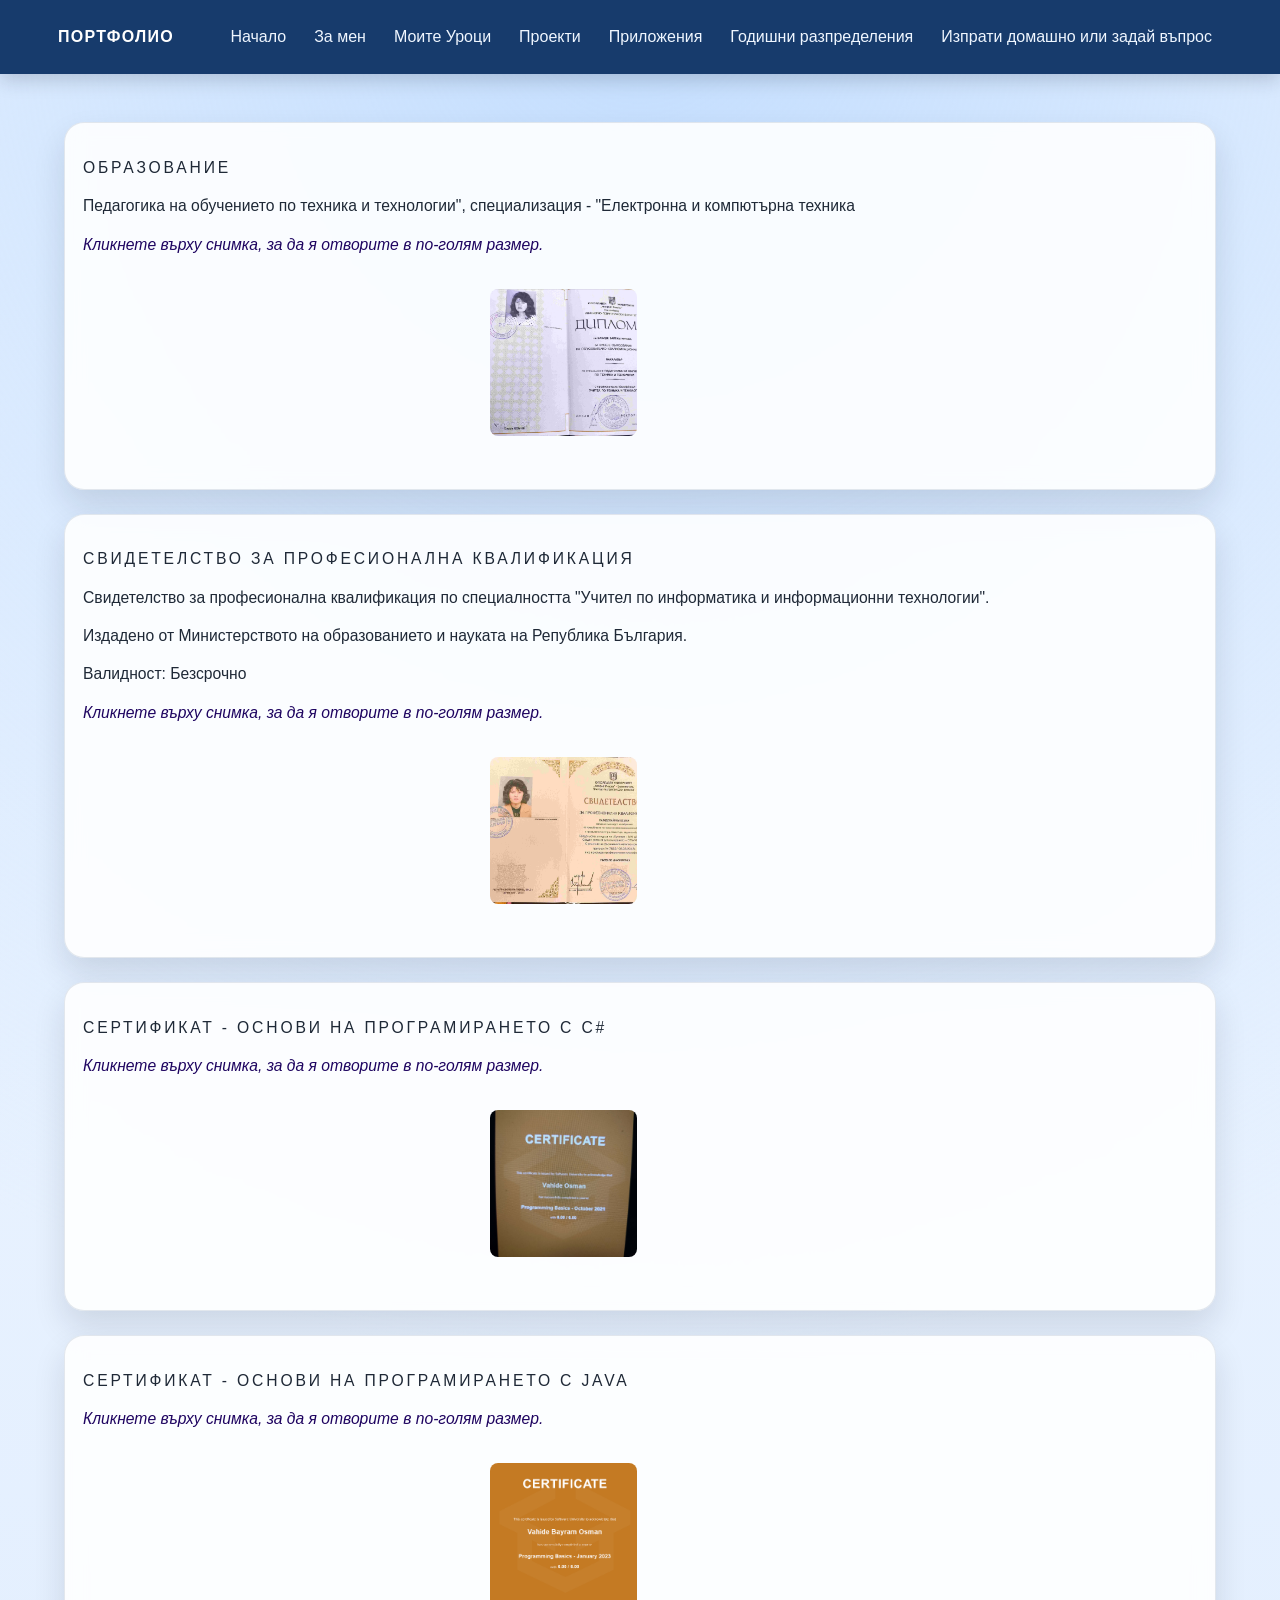
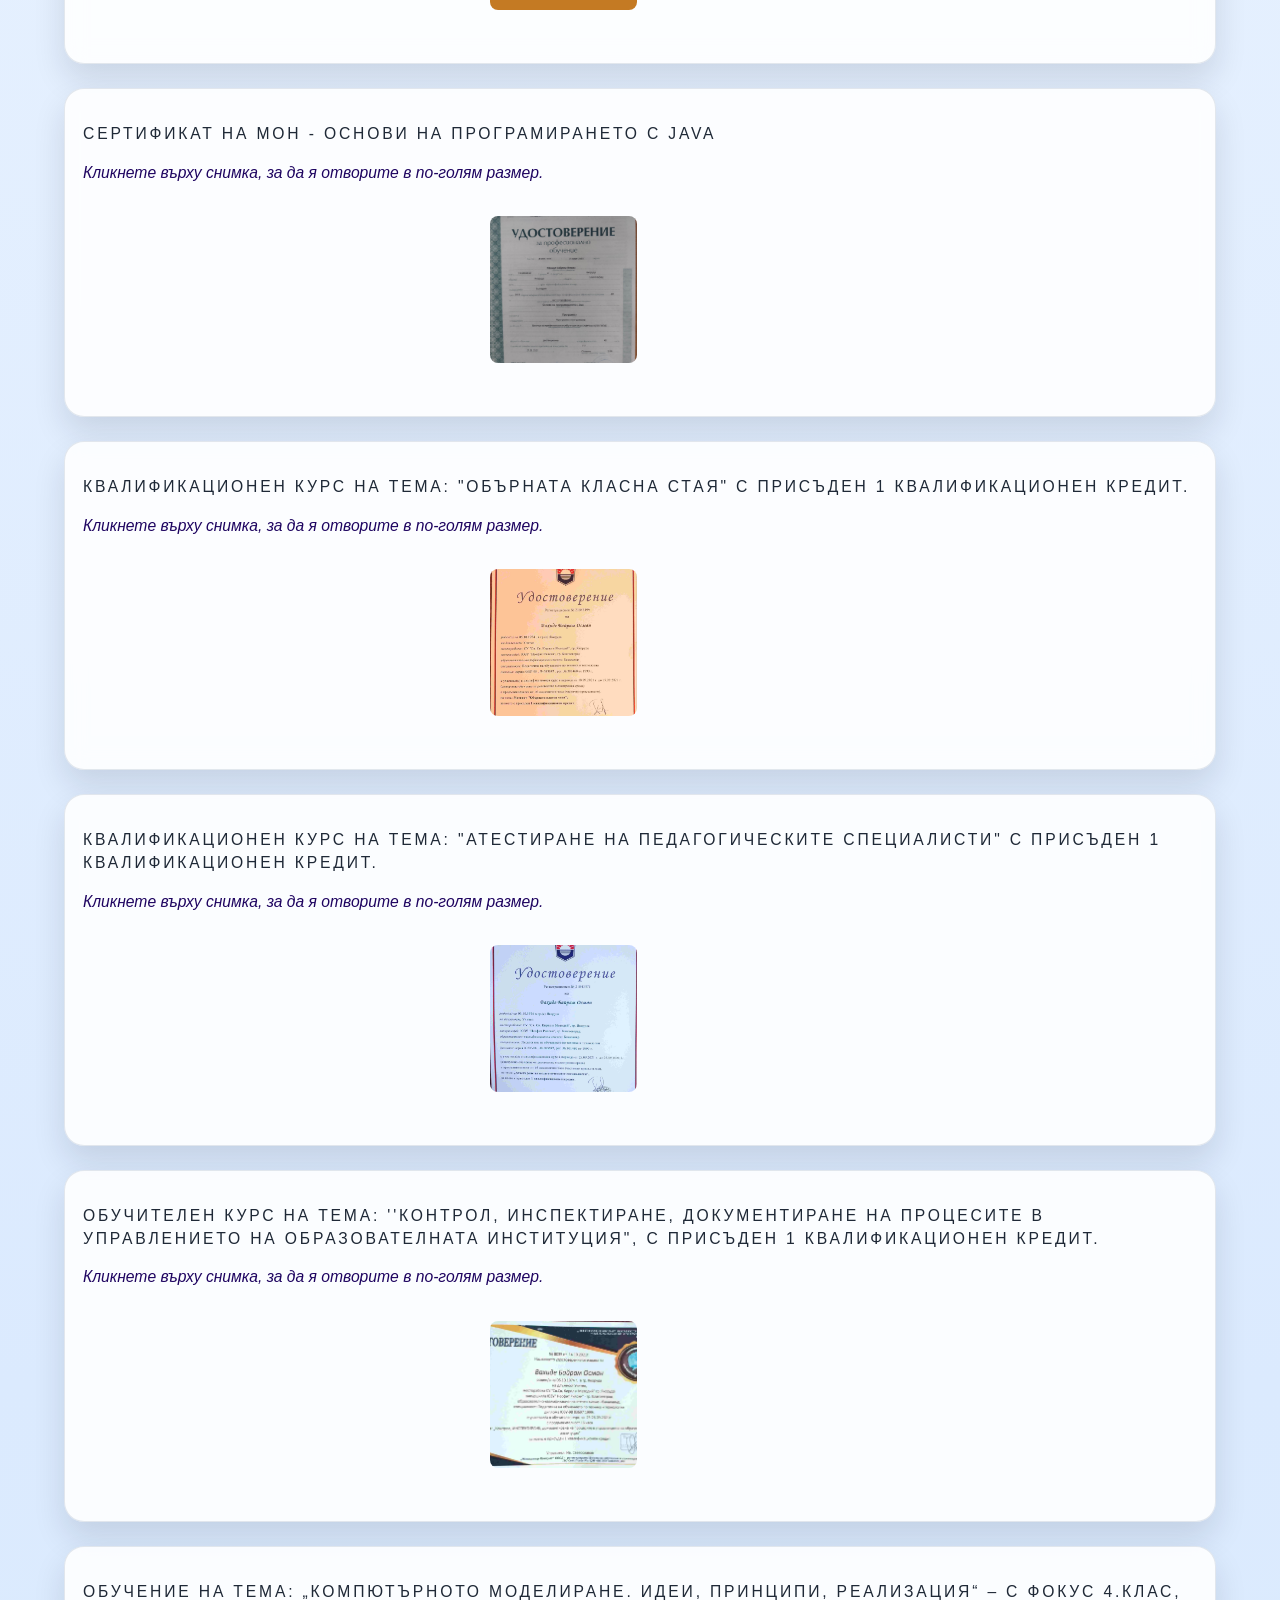
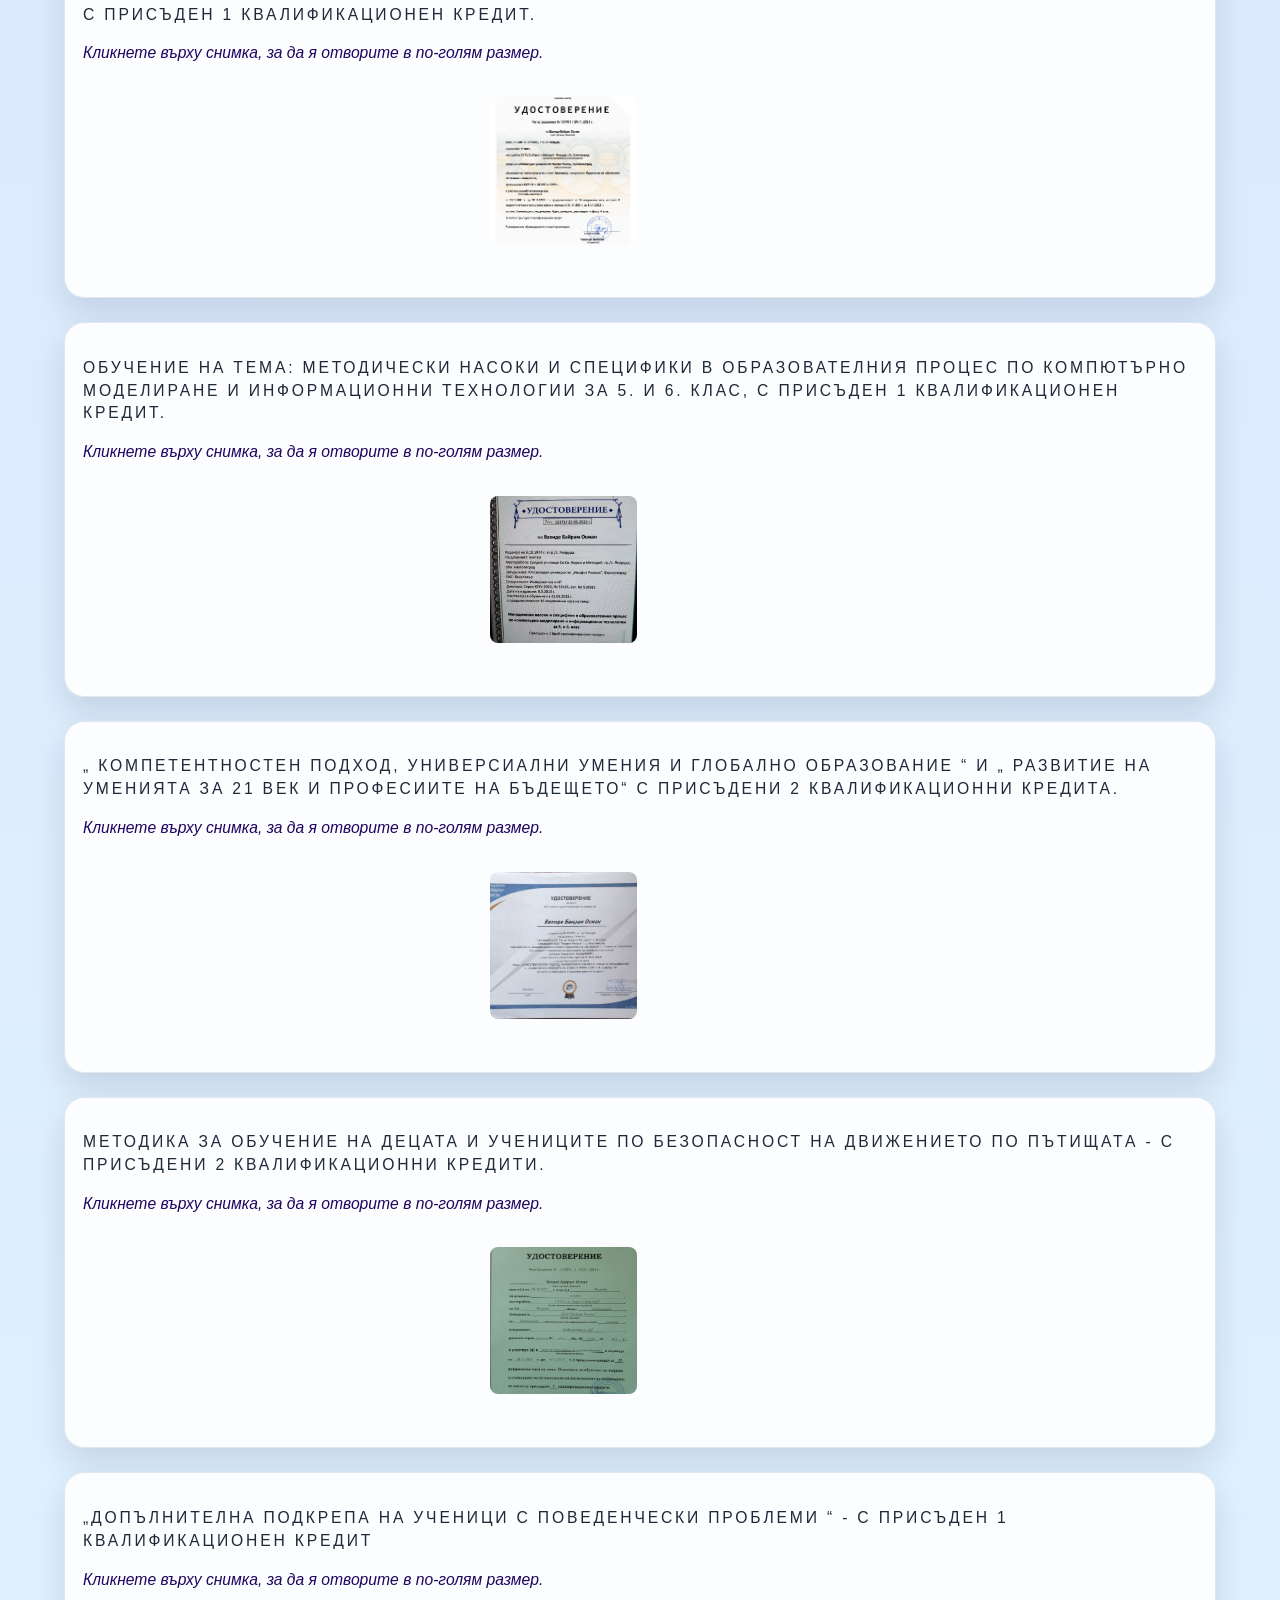
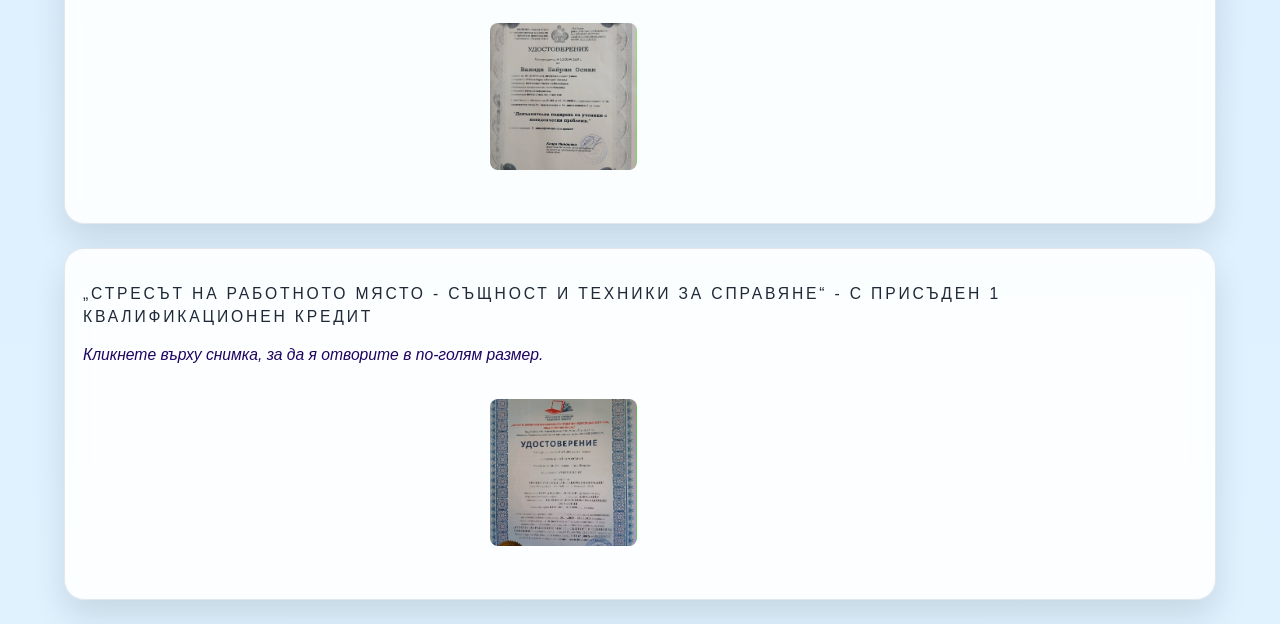
==== commit 9c205b87: "Fix Netlify deploy error by renaming file with invalid character (6a325feb8dba2535a550f9b4)" ====
--- a/about.html
+++ b/about.html
@@ -57,18 +57,6 @@
           </button>
         </div>
       </section>
-      <section class="card certificate-section">
-        <div class="section-heading">
-          <p class="eyebrow">Свидетелство за придобиване на пета професионалноквалификационна степен</p>
-          <p style="margin-top: 1rem; color:rgb(30, 4, 96);font-style: italic;">Кликнете върху снимка, за да я отворите в по-голям размер.</p>
-        </div>
-        <div class="certificate-grid" style="max-width: 300px; margin: 2rem auto;">
-          <button class="gallery-card" type="button" data-full="photos/portfolio/portfolio/certificati/peto-pks.jpg" aria-label="Отвори сертификат за професионална квалификация">
-            <img src="photos/portfolio/portfolio/certificati/peto-pks.jpg" alt="Сертификат за професионална квалификация" />
-            <span>Професионална квалификация</span>
-          </button>
-        </div>
-      </section>
 
       <section class="card certificate-section">
         <div class="section-heading">
@@ -231,7 +219,7 @@
 
       <div class="lightbox" id="lightbox" aria-hidden="true">
         <button class="lightbox-close" id="lightboxClose" type="button" aria-label="Затвори">×</button>
-        <img id="lightboxImage" src="/photos/portfolio/portfolio/certificati/certificat11.jpg" alt="Голяма снимка" />
+        <img id="lightboxImage" src="/photos/portfolio/portfolio/certificati/certificate-C-sharp.jpg" alt="Голяма снимка" />
       </div>
     </main>
 
--- a/styles.css
+++ b/styles.css
@@ -194,17 +194,15 @@
   box-shadow: 0 10px 18px rgba(37, 99, 235, 0.18);
 }
 
-.avatar-photo {
+.avatar-photo, .school-photo{
   width: 100%;
   height: 100%;
   object-fit: cover;
-  display: block;
+  display: block
 }
 
 .school-photo {
-  height: 300px;
   padding-bottom: 30px;
-  border-radius: 18px;
 }
 
 .teacher-name {
